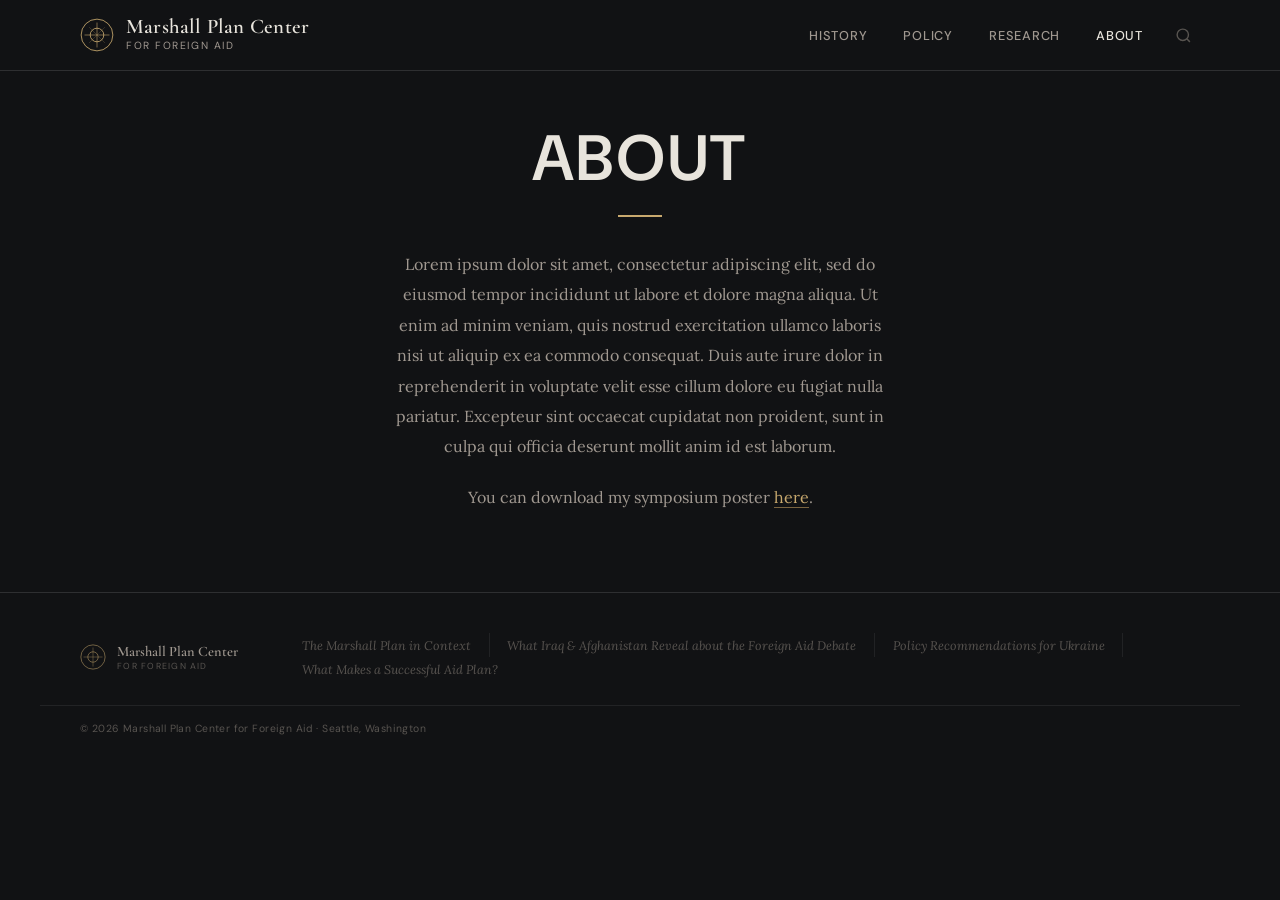
==== about.html @ 553cfe9a "new article, sections, and search" ====
<!DOCTYPE html>
<html lang="en">
<head>
  <meta charset="UTF-8" />
  <meta name="viewport" content="width=device-width, initial-scale=1.0" />
  <title>About</title>
  <link rel="stylesheet" href="style.css" />
  <link rel="preconnect" href="https://fonts.googleapis.com" />
  <link rel="preconnect" href="https://fonts.gstatic.com" crossorigin />
  <link href="https://fonts.googleapis.com/css2?family=Cormorant+Garamond:ital,wght@0,400;0,600;0,700;1,400;1,600&family=Lora:ital,wght@0,400;0,500;1,400&family=DM+Sans:wght@400;500;600&display=swap" rel="stylesheet" />
  <link rel="icon" type="image/svg+xml" href="favicon.svg" />
</head>
<body>

  <!-- HEADER -->
  <header class="site-header">
    <div class="header-inner">
      <a href="/" class="logo-block">
        <div class="logo-emblem">
          <svg viewBox="0 0 60 60" xmlns="http://www.w3.org/2000/svg" fill="none">
            <circle cx="30" cy="30" r="28" stroke="currentColor" stroke-width="1.5"/>
            <path d="M30 8 L30 52 M8 30 L52 30" stroke="currentColor" stroke-width="1"/>
            <circle cx="30" cy="30" r="12" stroke="currentColor" stroke-width="1.5"/>
            <path d="M16 16 L44 44 M44 16 L16 44" stroke="currentColor" stroke-width="0.75" opacity="0.5"/>
          </svg>
        </div>
        <div class="logo-text">
          <span class="logo-title">Marshall Plan Center</span>
          <span class="logo-subtitle">for Foreign Aid</span>
        </div>
      </a>
      <nav class="main-nav">
        <a href="history.html">History</a>
        <a href="policy.html">Policy</a>
        <a href="research.html">Research</a>
        <a href="about.html" class="nav-active" aria-current="page">About</a>
        <button class="btn-search" aria-label="Search">
          <svg width="17" height="17" viewBox="0 0 24 24" fill="none" stroke="currentColor" stroke-width="2">
            <circle cx="11" cy="11" r="8"/><path d="m21 21-4.35-4.35"/>
          </svg>
        </button>
      </nav>
      <button class="btn-burger" aria-label="Menu" aria-expanded="false">
        <span></span><span></span><span></span>
      </button>
    </div>
  </header>

  <!-- ABOUT -->
  <main class="about-main">
    <div class="about-inner">
      <h1 class="about-title">About</h1>
      <div class="about-accent"></div>
      <p class="about-text">
        Lorem ipsum dolor sit amet, consectetur adipiscing elit, sed do eiusmod tempor incididunt ut labore et dolore magna aliqua. Ut enim ad minim veniam, quis nostrud exercitation ullamco laboris nisi ut aliquip ex ea commodo consequat. Duis aute irure dolor in reprehenderit in voluptate velit esse cillum dolore eu fugiat nulla pariatur. Excepteur sint occaecat cupidatat non proident, sunt in culpa qui officia deserunt mollit anim id est laborum.
      </p>
      <p class="about-text about-download">
        You can download my symposium poster
        <a href="Independent Study Symposium Poster.pdf" download class="about-dl">here</a>.
      </p>
    </div>
  </main>

  <!-- FOOTER -->
  <footer class="site-footer">
    <div class="footer-inner">
      <a href="/" class="footer-logo-block">
        <div class="footer-emblem">
          <svg viewBox="0 0 60 60" xmlns="http://www.w3.org/2000/svg" fill="none">
            <circle cx="30" cy="30" r="28" stroke="currentColor" stroke-width="1.5"/>
            <path d="M30 8 L30 52 M8 30 L52 30" stroke="currentColor" stroke-width="1"/>
            <circle cx="30" cy="30" r="12" stroke="currentColor" stroke-width="1.5"/>
          </svg>
        </div>
        <div class="footer-logo-text">
          <span class="footer-logo-title">Marshall Plan Center</span>
          <span class="footer-logo-sub">for Foreign Aid</span>
        </div>
      </a>
      <nav class="footer-nav">
        <a href="article-marshall-plan-context.html">The Marshall Plan in Context</a>
        <a href="article-iraq-afghanistan.html">What Iraq &amp; Afghanistan Reveal about the Foreign Aid Debate</a>
        <a href="article-ukraine.html">Policy Recommendations for Ukraine</a>
        <a href="article-what-makes-successful-aid.html">What Makes a Successful Aid Plan?</a>
      </nav>
    </div>
    <div class="footer-base">
      <span>© 2026 Marshall Plan Center for Foreign Aid · Seattle, Washington</span>
    </div>
  </footer>

  <script src="index.js"></script>
</body>
</html>
---- style.css ----
/* ============================================================
   MARSHALL PLAN CENTER — style.css
   Dark scheme · CFR-inspired editorial
   Fonts: Cormorant Garamond (display) · Lora (body) · DM Sans (ui)
   ============================================================ */

:root {
  --bg:          #111214;
  --bg-card:     #18191c;
  --bg-hover:    #1e2024;
  --surface:     #212326;

  --ink:         #e8e4dc;
  --ink-mid:     #a09890;
  --ink-faint:   #585450;

  --accent:      #c8a96e;
  --accent-dim:  #7a6440;

  --border:      rgba(255,255,255,0.07);
  --border-mid:  rgba(255,255,255,0.12);

  --font-display: 'Cormorant Garamond', Georgia, serif;
  --font-body:    'Lora', Georgia, serif;
  --font-ui:      'DM Sans', Helvetica, sans-serif;
}

*, *::before, *::after { box-sizing: border-box; margin: 0; padding: 0; }
html { font-size: 16px; scroll-behavior: smooth; }

body {
  background: var(--bg);
  color: var(--ink);
  font-family: var(--font-ui);
  -webkit-font-smoothing: antialiased;
}

a { color: inherit; text-decoration: none; }

/* ============================================================
   HEADER
   ============================================================ */
.site-header {
  background: var(--bg);
  border-bottom: 1px solid var(--border-mid);
  position: sticky;
  top: 0;
  z-index: 100;
}

.header-inner {
  max-width: 1200px;
  margin: 0 auto;
  padding: 0 2.5rem;
  display: flex;
  align-items: center;
  justify-content: space-between;
  height: 70px;
}

/* Logo */
.logo-block {
  display: flex;
  align-items: center;
  gap: 0.75rem;
}

.logo-emblem {
  width: 34px;
  height: 34px;
  color: var(--accent);
  flex-shrink: 0;
}

.logo-text {
  display: flex;
  flex-direction: column;
  gap: 0;
}

.logo-title {
  font-family: var(--font-display);
  font-size: 1.3rem;
  font-weight: 600;
  color: var(--ink);
  letter-spacing: 0.01em;
  line-height: 1.1;
}

.logo-subtitle {
  font-family: var(--font-ui);
  font-size: 0.65rem;
  letter-spacing: 0.15em;
  text-transform: uppercase;
  color: var(--ink-mid);
  line-height: 1.4;
}

/* Nav */
.main-nav {
  display: flex;
  align-items: center;
  gap: 0.25rem;
}
/* Burger button — hidden on desktop */
.btn-burger {
  display: none;
  flex-direction: column;
  justify-content: center;
  gap: 5px;
  background: none;
  border: none;
  cursor: pointer;
  padding: 0.4rem;
  margin-left: 0.5rem;
}
.btn-burger span {
  display: block;
  width: 22px;
  height: 1.5px;
  background: var(--ink-mid);
  transition: transform 0.2s, opacity 0.2s;
}
/* Animated X when open */
.btn-burger.is-open span:nth-child(1) { transform: translateY(6.5px) rotate(45deg); }
.btn-burger.is-open span:nth-child(2) { opacity: 0; }
.btn-burger.is-open span:nth-child(3) { transform: translateY(-6.5px) rotate(-45deg); }

@media (max-width: 700px) {
  .btn-burger { display: flex; }

  .main-nav {
    display: none;
    position: absolute;
    top: 70px; /* matches header height */
    left: 0;
    right: 0;
    background: var(--bg);
    border-bottom: 1px solid var(--border-mid);
    flex-direction: column;
    padding: 0.75rem 0 1rem;
    gap: 0;
    z-index: 99;
  }
  .main-nav.is-open { display: flex; }

  .main-nav a {
    padding: 0.75rem 2rem;
    font-size: 0.85rem;
    border-bottom: 1px solid var(--border);
  }
  .main-nav a:last-of-type { border-bottom: none; }

  /* Move search button inside nav on mobile */
  .btn-search { display: none; }
}

.main-nav a {
  color: var(--ink-mid);
  font-family: var(--font-ui);
  font-size: 0.8rem;
  font-weight: 500;
  letter-spacing: 0.06em;
  text-transform: uppercase;
  padding: 0.4rem 1rem;
  transition: color 0.15s;
}
.main-nav a:hover { color: var(--ink); }

.btn-search {
  background: none;
  border: none;
  color: var(--ink-faint);
  cursor: pointer;
  padding: 0.4rem 0.5rem;
  display: flex;
  align-items: center;
  transition: color 0.15s;
  margin-left: 0.25rem;
}
.btn-search:hover { color: var(--ink); }

/* Remove ornament rules */
.header-rule { display: none; }

/* ============================================================
   MAIN CONTENT
   ============================================================ */
.main-content {
  padding: 2.5rem 0 5rem;
}

.container {
  max-width: 1200px;
  margin: 0 auto;
  padding: 0 2.5rem;
}

/* ============================================================
   ARTICLES GRID
   ============================================================ */
.articles-grid {
  display: grid;
  grid-template-columns: 1fr 1fr;
  gap: 2rem;
}

.card {
  display: flex;
  flex-direction: column;
}

.card--feature {
  grid-column: 1 / 3;
  flex-direction: row;
  min-height: 320px;
}

.card--horizontal {
  grid-column: 1 / 3;
  flex-direction: row;
  min-height: 200px;
}


/* Card Art */
.card-art {
  flex-shrink: 0;
  background-size: cover;
  background-position: center;
  overflow: hidden;
}

.card-art img {
  width: 100%;
  height: 100%;
  object-fit: cover;
  display: block;
  filter: brightness(0.85) saturate(0.7);
}

.card--feature .card-art { width: 400px; min-height: 320px; }
.card--horizontal .card-art { width: 240px; min-height: 200px; }
.card--standard .card-art { height: 180px; width: 100%; }

/* Art fills — dark, flat */
.card-art--1 { background-color: #1a2030; }
.card-art--2 { background-color: #201818; }
.card-art--3 { background-color: #181c28; }
.card-art--4 { background-color: #182018; }
.card-art--5 { background-color: #201a10; }
.card-art--6 { background-color: #1a1c20; }

/* Card Body */
.card-body {
  padding: 2.5rem 2.5rem;
  display: flex;
  flex-direction: column;
  flex: 1;
}

.card-body::after {
  content: '';
  display: block;
  width: 32px;
  height: 2px;
  background: linear-gradient(to right, var(--accent) 50%, rgba(255,255,255,0.1) 50%);
  background-size: 200% 100%;
  background-position: right center;
  flex-shrink: 0;
  transition: background-position 0.4s ease;
}

.card:hover .card-body::after {
  background-position: left center;
}

.card-tag {
  font-family: var(--font-ui);
  font-size: 0.6rem;
  font-weight: 600;
  letter-spacing: 0.14em;
  text-transform: uppercase;
  color: var(--accent);
  margin-bottom: 0.7rem;
}

.card-title {
  font-family: var(--font-display);
  font-weight: 600;
  line-height: 1.25;
  color: var(--ink);
  margin-bottom: 0.8rem;
  letter-spacing: -0.01em;
}
.card--feature .card-title { font-size: 1.75rem; }
.card--standard .card-title { font-size: 1.15rem; }
.card--horizontal .card-title { font-size: 1.2rem; }

.card-excerpt {
  font-family: var(--font-body);
  font-size: 0.82rem;
  line-height: 1.75;
  color: var(--ink-mid);
  flex: 1;
  margin-bottom: 1.25rem;
}

.card-meta {
  font-family: var(--font-ui);
  font-size: 0.68rem;
  color: var(--ink-faint);
  display: flex;
  align-items: center;
  gap: 0.4rem;
  margin-bottom: 0.9rem;
}
.card-author { color: var(--ink-mid); }
.card-dot { opacity: 0.4; }

.card-link {
  font-family: var(--font-ui);
  font-size: 0.68rem;
  font-weight: 600;
  letter-spacing: 0.08em;
  text-transform: uppercase;
  color: var(--accent);
  align-self: flex-start;
  transition: opacity 0.15s;
}
.card-link:hover { opacity: 0.7; }

/* Hero image */
.article-hero { margin: 2rem 0 2.5rem; }
.article-hero img {
  width: 100%;
  height: 320px;
  object-fit: cover;
  display: block;
  filter: brightness(0.85) saturate(0.6);
}
.hero-caption {
  margin-top: 0.65rem;
  font-family: var(--font-ui);
  font-size: 0.72rem;
  color: var(--ink-faint);
  text-align: center;
  font-style: italic;
}

/* ============================================================
   FOOTER
   ============================================================ */
.site-footer {
  background: var(--bg);
  border-top: 1px solid var(--border-mid);
}

.footer-rule { display: none; }

.footer-inner {
  max-width: 1200px;
  margin: 0 auto;
  padding: 2.5rem 2.5rem 1.5rem;
  display: flex;
  align-items: center;
  gap: 4rem;
  flex-wrap: wrap;
}

.footer-logo-block {
  display: flex;
  align-items: center;
  gap: 0.7rem;
  flex-shrink: 0;
}
.footer-emblem {
  width: 26px;
  height: 26px;
  color: var(--accent);
  opacity: 0.8;
}
.footer-logo-text { display: flex; flex-direction: column; }
.footer-logo-title {
  font-family: var(--font-display);
  font-size: 0.9rem;
  font-weight: 600;
  color: var(--ink-mid);
}
.footer-logo-sub {
  font-family: var(--font-ui);
  font-size: 0.55rem;
  letter-spacing: 0.14em;
  text-transform: uppercase;
  color: var(--ink-faint);
}

.footer-nav {
  display: flex;
  flex-wrap: wrap;
  gap: 0;
  flex: 1;
}
.footer-nav a {
  font-family: var(--font-body);
  font-size: 0.78rem;
  font-style: italic;
  color: var(--ink-faint);
  padding: 0.25rem 1.1rem 0.25rem 0;
  margin-right: 1.1rem;
  border-right: 1px solid var(--border);
  transition: color 0.15s;
  white-space: nowrap;
}
.footer-nav a:last-child { border-right: none; margin-right: 0; }
.footer-nav a:hover { color: var(--ink-mid); }

.footer-base {
  max-width: 1200px;
  margin: 0 auto;
  padding: 1rem 2.5rem 1.5rem;
  font-family: var(--font-ui);
  font-size: 0.65rem;
  color: var(--ink-faint);
  letter-spacing: 0.04em;
  border-top: 1px solid var(--border);
}

/* ============================================================
   RESPONSIVE
   ============================================================ */
@media (max-width: 900px) {
  .articles-grid { grid-template-columns: 1fr; }
  .card--feature,
  .card--horizontal { grid-column: 1; flex-direction: column; }
  .card--feature .card-art,
  .card--horizontal .card-art { width: 100%; min-height: 180px; }
  .card--standard { border-bottom: none; }
  .footer-inner { flex-direction: column; gap: 1.5rem; align-items: flex-start; }
  .footer-nav { flex-direction: column; }
  .footer-nav a { border-right: none; margin-right: 0; padding-right: 0; border-bottom: 1px solid var(--border); padding-bottom: 0.4rem; }
}

@media (max-width: 600px) {
  .header-inner { padding: 0 1.25rem; }
  .logo-title { font-size: 0.95rem; }
  .main-nav a { padding: 0.35rem 0.55rem; font-size: 0.65rem; }
  .container { padding: 0 1.25rem; }
  .card-body { padding: 1.5rem 1.25rem; }
}

/* ============================================================
   ANIMATIONS
   ============================================================ */
@keyframes fadeUp {
  from { opacity: 0; transform: translateY(12px); }
  to   { opacity: 1; transform: translateY(0); }
}

.logo-block { animation: fadeUp 0.4s ease both; }
.main-nav   { animation: fadeUp 0.4s 0.08s ease both; }

.card {
  opacity: 0;
  animation: fadeUp 0.45s ease forwards;
}
.card:nth-child(1) { animation-delay: 0.1s; }
.card:nth-child(2) { animation-delay: 0.16s; }
.card:nth-child(3) { animation-delay: 0.22s; }
.card:nth-child(4) { animation-delay: 0.28s; }
.card:nth-child(5) { animation-delay: 0.34s; }

/* ============================================================
   CARD AS LINK
   ============================================================ */
a.card {
  display: flex;
  text-decoration: none;
  cursor: pointer;
}

a.card .card-title {
  transition: color 0.15s;
  text-decoration: none;
}
a.card:hover .card-title {
  color: var(--accent);
  text-decoration: underline;
  text-underline-offset: 3px;
  text-decoration-thickness: 1px;
}

/* Logo as link */
a.logo-block,
a.footer-logo-block {
  text-decoration: none;
  display: flex;
  align-items: center;
}
a.logo-block { gap: 0.75rem; }
a.footer-logo-block { gap: 0.7rem; flex-shrink: 0; }

/* ============================================================
   SECTION PAGES  (history.html · policy.html · research.html)
   ============================================================ */
.section-main {
  padding: 3.5rem 0 5rem;
}

.section-header {
  margin-bottom: 0;
}

.section-title {
  font-family: var(--font-ui);
  font-size: clamp(2.4rem, 6vw, 4rem);
  font-weight: 600;
  letter-spacing: 0.04em;
  text-transform: uppercase;
  color: var(--ink);
  line-height: 1;
  margin-bottom: 0.55rem;
}

.section-count {
  display: block;
  font-family: var(--font-ui);
  font-size: 0.63rem;
  font-weight: 600;
  letter-spacing: 0.16em;
  text-transform: uppercase;
  color: var(--accent);
  margin-bottom: 1rem;
}

.section-rule {
  height: 1px;
  background: var(--border-mid);
  margin-bottom: 2rem;
}

.section-grid {
  display: grid;
  grid-template-columns: repeat(auto-fill, minmax(300px, 1fr));
  gap: 1.5rem;
}

/* Portrait card — used in section pages & search results */
.card--portrait {
  flex-direction: column;
  background: var(--bg-card);
  border: 1px solid var(--border);
  transition: transform 0.22s, box-shadow 0.22s;
}

.card--portrait:hover {
  transform: translateY(-3px);
  box-shadow: 0 10px 30px rgba(0,0,0,0.38);
}

.card--portrait .card-art {
  height: 210px;
  width: 100%;
  flex-shrink: 0;
}

.card--portrait .card-body {
  padding: 1.5rem 1.75rem 1.25rem;
}

.card--portrait .card-title {
  font-size: 1.1rem;
  margin-bottom: 0.6rem;
}

/* Active nav link */
.main-nav a.nav-active {
  color: var(--ink);
}

/* ============================================================
   SEARCH OVERLAY
   ============================================================ */
.search-overlay {
  position: fixed;
  inset: 0;
  z-index: 999;
  background: rgba(17, 18, 20, 0.97);
  display: flex;
  flex-direction: column;
  align-items: center;
  padding: 5rem 2.5rem 3rem;
  overflow-y: auto;
  opacity: 0;
  pointer-events: none;
  transition: opacity 0.22s ease;
}

.search-overlay.is-open {
  opacity: 1;
  pointer-events: all;
}

.search-overlay-box {
  width: 100%;
  max-width: 920px;
}

.search-bar {
  display: flex;
  align-items: center;
  gap: 1.25rem;
  padding-bottom: 1rem;
  border-bottom: 1.5px solid var(--accent);
  margin-bottom: 2.5rem;
}

.search-bar-icon {
  color: var(--accent);
  flex-shrink: 0;
  width: 24px;
  height: 24px;
}

.search-field {
  flex: 1;
  min-width: 0;
  background: none;
  border: none;
  outline: none;
  font-family: var(--font-display);
  font-size: clamp(1.5rem, 4vw, 2.2rem);
  font-weight: 400;
  color: var(--ink);
  caret-color: var(--accent);
  letter-spacing: -0.01em;
}

.search-field::placeholder { color: var(--ink-faint); }

.search-close-btn {
  background: none;
  border: none;
  color: var(--ink-faint);
  cursor: pointer;
  padding: 0.35rem;
  display: flex;
  align-items: center;
  justify-content: center;
  transition: color 0.15s;
  flex-shrink: 0;
}
.search-close-btn:hover { color: var(--ink); }

.search-result-count {
  font-family: var(--font-ui);
  font-size: 0.63rem;
  font-weight: 600;
  letter-spacing: 0.16em;
  text-transform: uppercase;
  color: var(--accent);
  margin-bottom: 1.5rem;
}

.search-hint {
  font-family: var(--font-ui);
  font-size: 0.68rem;
  color: var(--ink-faint);
  letter-spacing: 0.04em;
  margin-bottom: 1.25rem;
}

.search-result-grid {
  display: grid;
  grid-template-columns: repeat(auto-fill, minmax(270px, 1fr));
  gap: 1.25rem;
}

.search-result-grid .card {
  animation: none;
  opacity: 1;
}

.search-empty-msg {
  font-family: var(--font-body);
  font-style: italic;
  color: var(--ink-faint);
  font-size: 1rem;
  margin-top: 3rem;
  text-align: center;
}

/* ============================================================
   ABOUT PAGE
   ============================================================ */
.about-main {
  padding: 3.5rem 0 5rem;
  display: flex;
  align-items: center;
  justify-content: center;
}

.about-inner {
  text-align: center;
  max-width: 580px;
  margin: 0 auto;
  padding: 0 2.5rem;
}

.about-title {
   font-family: var(--font-ui);
  font-size: clamp(2.4rem, 6vw, 4rem);
  font-weight: 600;
  letter-spacing: 0.04em;
  text-transform: uppercase;
  color: var(--ink);
  line-height: 1;
  margin-bottom: 1.5rem;
}

.about-accent {
  width: 44px;
  height: 2px;
  background: var(--accent);
  margin: 0 auto 2rem;
}

.about-text {
  font-family: var(--font-body);
  font-size: 1rem;
  line-height: 1.9;
  color: var(--ink-mid);
}

.about-download {
  margin-top: 1.25rem;
}

.about-dl {
  color: var(--accent);
  border-bottom: 1px solid var(--accent-dim);
  transition: border-color 0.15s;
}
.about-dl:hover {
  border-bottom-color: var(--accent);
}
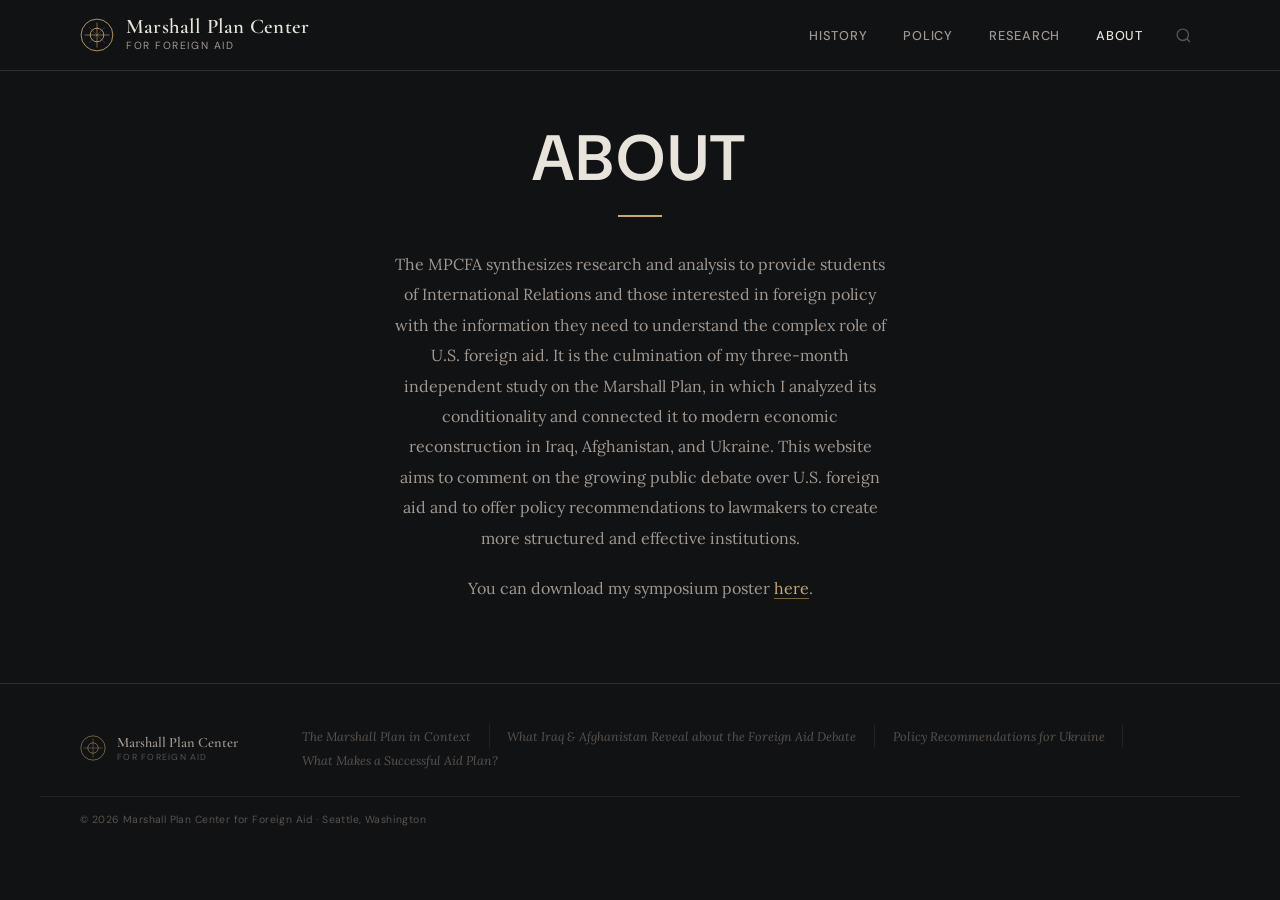
==== commit 57e23bc8: "Update about.html" ====
--- a/about.html
+++ b/about.html
@@ -52,7 +52,7 @@
       <h1 class="about-title">About</h1>
       <div class="about-accent"></div>
       <p class="about-text">
-        Lorem ipsum dolor sit amet, consectetur adipiscing elit, sed do eiusmod tempor incididunt ut labore et dolore magna aliqua. Ut enim ad minim veniam, quis nostrud exercitation ullamco laboris nisi ut aliquip ex ea commodo consequat. Duis aute irure dolor in reprehenderit in voluptate velit esse cillum dolore eu fugiat nulla pariatur. Excepteur sint occaecat cupidatat non proident, sunt in culpa qui officia deserunt mollit anim id est laborum.
+        The MPCFA synthesizes research and analysis to provide students of International Relations and those interested in foreign policy with the information they need to understand the complex role of U.S. foreign aid. It is the culmination of my three-month independent study on the Marshall Plan, in which I analyzed its conditionality and connected it to modern economic reconstruction in Iraq, Afghanistan, and Ukraine. This website aims to comment on the growing public debate over U.S. foreign aid and to offer policy recommendations to lawmakers to create more structured and effective institutions.
       </p>
       <p class="about-text about-download">
         You can download my symposium poster
